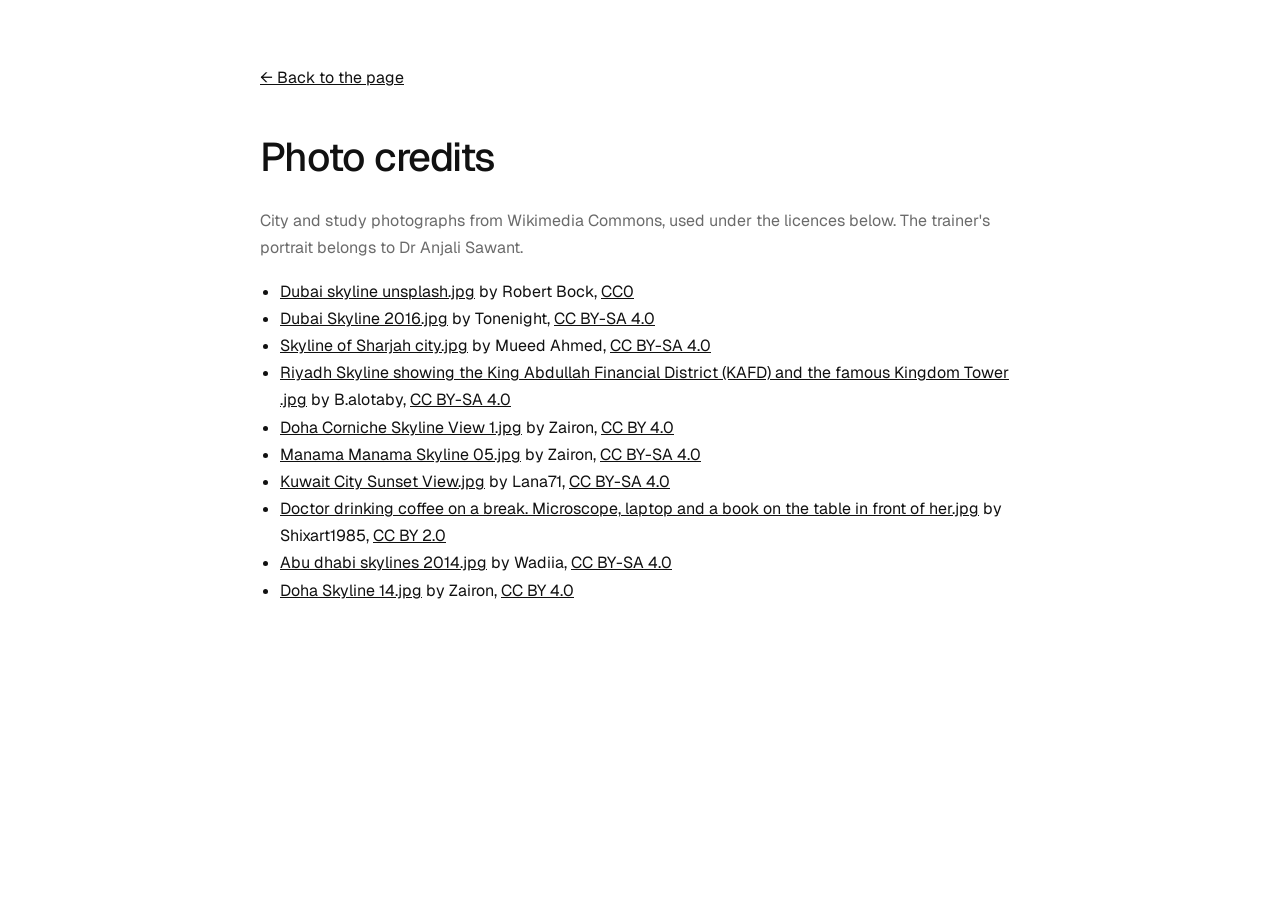
==== credits.html @ 36246722 "GCC Prometric licensing batch landing page Co-Authored-By: Claude Opus 5.5 <noreply@anthropic.com>" ====
<!doctype html>
<html lang="en"><head><meta charset="utf-8"><meta name="viewport" content="width=device-width, initial-scale=1">
<title>Photo credits · GooCampus</title>
<link href="https://fonts.googleapis.com/css2?family=Geist:wght@400;500&display=swap" rel="stylesheet">
<style>body{margin:0;font:16px/1.7 Geist,system-ui,sans-serif;color:#111;background:#fff}main{width:min(100% - 48px,760px);margin:64px auto}h1{font-weight:500;letter-spacing:-.03em;font-size:40px;margin:0 0 8px}p{color:#6b6b6b}ul{padding-left:20px}a{color:#111}.back{display:inline-block;margin-bottom:32px}</style>
</head><body><main>
<a class="back" href="index.html">← Back to the page</a>
<h1>Photo credits</h1>
<p>City and study photographs from Wikimedia Commons, used under the licences below. The trainer's portrait belongs to Dr Anjali Sawant.</p>
<ul>
    <li><a href="https://commons.wikimedia.org/wiki/File:Dubai_skyline_unsplash.jpg">Dubai skyline unsplash.jpg</a> by Robert Bock, <a href="http://creativecommons.org/publicdomain/zero/1.0/deed.en">CC0</a></li>
    <li><a href="https://commons.wikimedia.org/wiki/File:Dubai_Skyline_2016.jpg">Dubai Skyline 2016.jpg</a> by Tonenight, <a href="https://creativecommons.org/licenses/by-sa/4.0">CC BY-SA 4.0</a></li>
    <li><a href="https://commons.wikimedia.org/wiki/File:Skyline_of_Sharjah_city.jpg">Skyline of Sharjah city.jpg</a> by Mueed Ahmed, <a href="https://creativecommons.org/licenses/by-sa/4.0">CC BY-SA 4.0</a></li>
    <li><a href="https://commons.wikimedia.org/wiki/File:Riyadh_Skyline_showing_the_King_Abdullah_Financial_District_(KAFD)_and_the_famous_Kingdom_Tower_.jpg">Riyadh Skyline showing the King Abdullah Financial District (KAFD) and the famous Kingdom Tower .jpg</a> by B.alotaby, <a href="https://creativecommons.org/licenses/by-sa/4.0">CC BY-SA 4.0</a></li>
    <li><a href="https://commons.wikimedia.org/wiki/File:Doha_Corniche_Skyline_View_1.jpg">Doha Corniche Skyline View 1.jpg</a> by Zairon, <a href="https://creativecommons.org/licenses/by/4.0">CC BY 4.0</a></li>
    <li><a href="https://commons.wikimedia.org/wiki/File:Manama_Manama_Skyline_05.jpg">Manama Manama Skyline 05.jpg</a> by Zairon, <a href="https://creativecommons.org/licenses/by-sa/4.0">CC BY-SA 4.0</a></li>
    <li><a href="https://commons.wikimedia.org/wiki/File:Kuwait_City_Sunset_View.jpg">Kuwait City Sunset View.jpg</a> by Lana71, <a href="https://creativecommons.org/licenses/by-sa/4.0">CC BY-SA 4.0</a></li>
    <li><a href="https://commons.wikimedia.org/wiki/File:Doctor_drinking_coffee_on_a_break._Microscope,_laptop_and_a_book_on_the_table_in_front_of_her.jpg">Doctor drinking coffee on a break. Microscope, laptop and a book on the table in front of her.jpg</a> by Shixart1985, <a href="https://creativecommons.org/licenses/by/2.0">CC BY 2.0</a></li>
    <li><a href="https://commons.wikimedia.org/wiki/File:Abu_dhabi_skylines_2014.jpg">Abu dhabi skylines 2014.jpg</a> by Wadiia, <a href="https://creativecommons.org/licenses/by-sa/4.0">CC BY-SA 4.0</a></li>
    <li><a href="https://commons.wikimedia.org/wiki/File:Doha_Skyline_14.jpg">Doha Skyline 14.jpg</a> by Zairon, <a href="https://creativecommons.org/licenses/by/4.0">CC BY 4.0</a></li>
</ul>
</main></body></html>
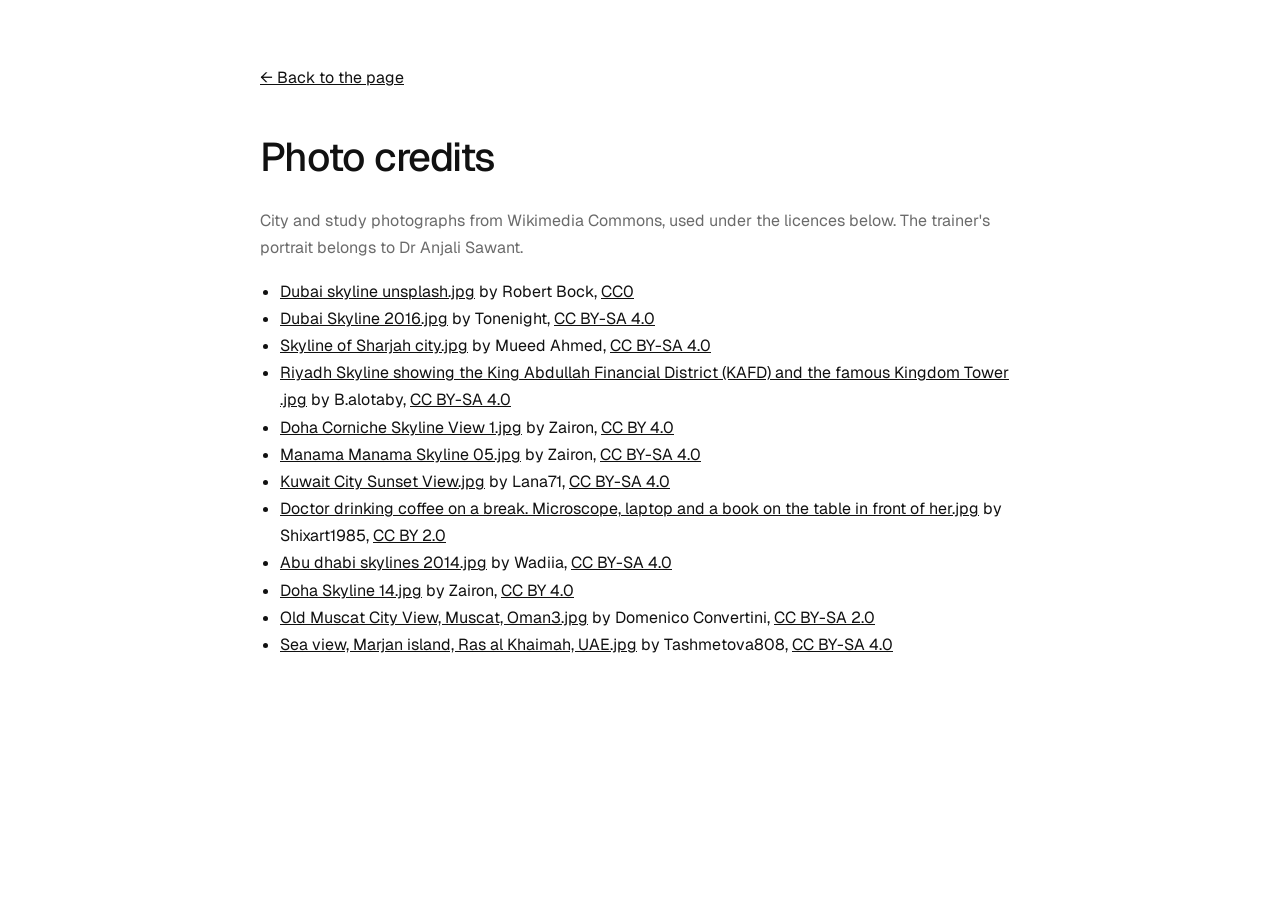
==== commit 3580e5bb: "Add Sharjah Health Authority (SHA) and Oman MOH Co-Authored-By: Claude Opus 5.5 <noreply@anthropic.c" ====
--- a/credits.html
+++ b/credits.html
@@ -18,5 +18,7 @@
     <li><a href="https://commons.wikimedia.org/wiki/File:Doctor_drinking_coffee_on_a_break._Microscope,_laptop_and_a_book_on_the_table_in_front_of_her.jpg">Doctor drinking coffee on a break. Microscope, laptop and a book on the table in front of her.jpg</a> by Shixart1985, <a href="https://creativecommons.org/licenses/by/2.0">CC BY 2.0</a></li>
     <li><a href="https://commons.wikimedia.org/wiki/File:Abu_dhabi_skylines_2014.jpg">Abu dhabi skylines 2014.jpg</a> by Wadiia, <a href="https://creativecommons.org/licenses/by-sa/4.0">CC BY-SA 4.0</a></li>
     <li><a href="https://commons.wikimedia.org/wiki/File:Doha_Skyline_14.jpg">Doha Skyline 14.jpg</a> by Zairon, <a href="https://creativecommons.org/licenses/by/4.0">CC BY 4.0</a></li>
+    <li><a href="https://commons.wikimedia.org/wiki/File:Old_Muscat_City_View,_Muscat,_Oman3.jpg">Old Muscat City View, Muscat, Oman3.jpg</a> by Domenico Convertini, <a href="https://creativecommons.org/licenses/by-sa/2.0">CC BY-SA 2.0</a></li>
+    <li><a href="https://commons.wikimedia.org/wiki/File:Sea_view,_Marjan_island,_Ras_al_Khaimah,_UAE.jpg">Sea view, Marjan island, Ras al Khaimah, UAE.jpg</a> by Tashmetova808, <a href="https://creativecommons.org/licenses/by-sa/4.0">CC BY-SA 4.0</a></li>
 </ul>
 </main></body></html>
